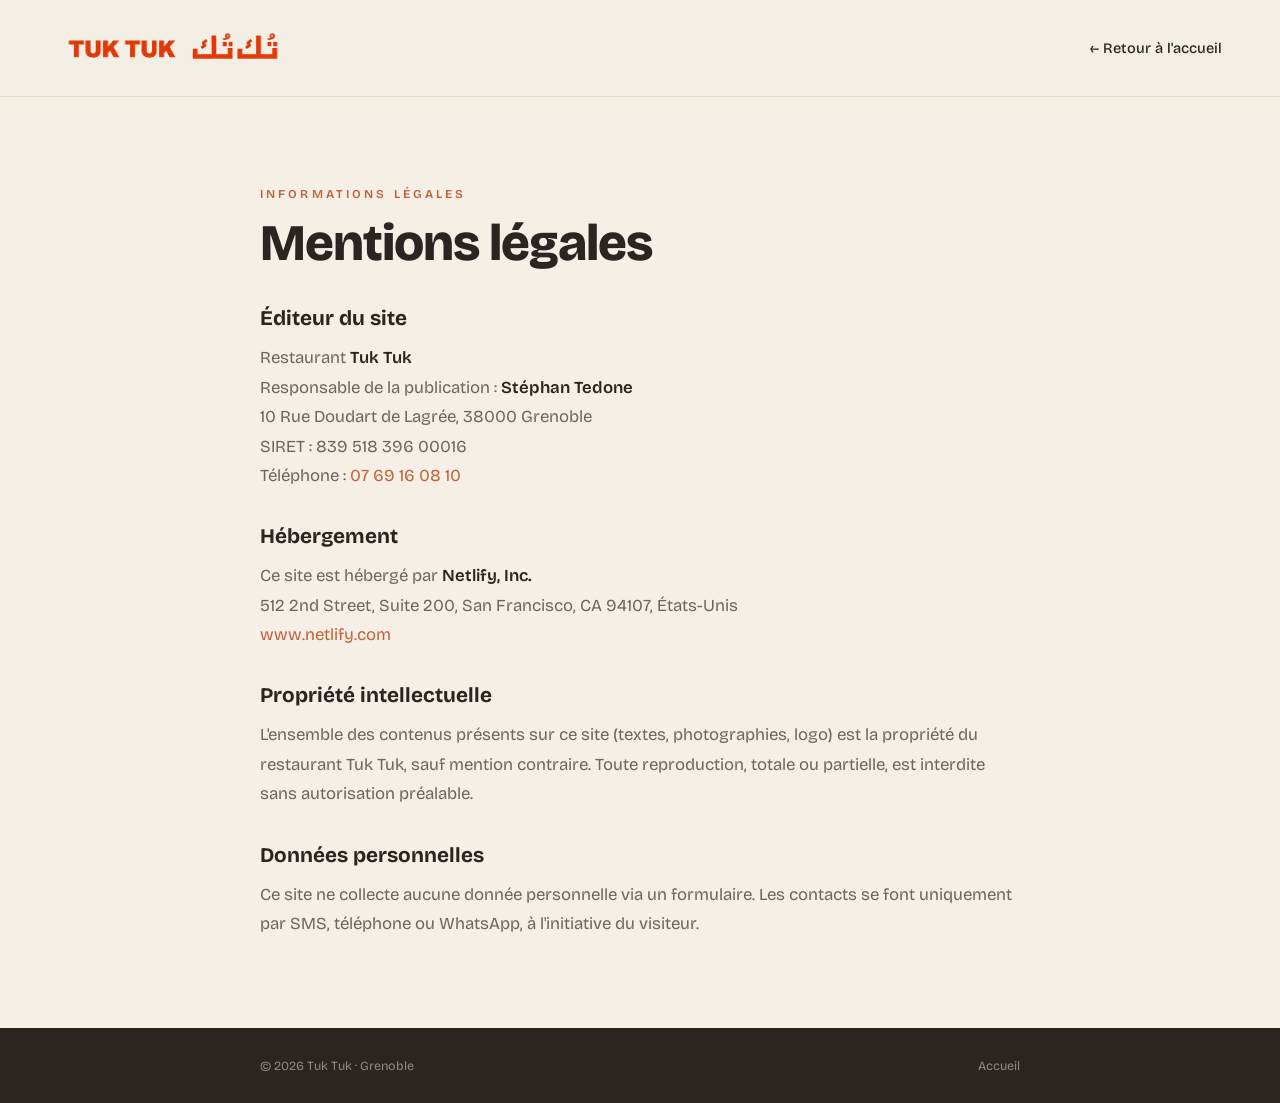
==== mentions-legales.html @ 61b42c8f "Carte, galerie photo, mentions légales et design nav - Boissons: option citron/miel/gingembre +0,60€" ====
<!DOCTYPE html>
<html lang="fr">
<head>
<meta charset="utf-8">
<meta name="viewport" content="width=device-width, initial-scale=1">
<title>Mentions légales — Tuk Tuk Grenoble</title>
<meta name="description" content="Mentions légales du restaurant Tuk Tuk, Grenoble.">
<meta name="robots" content="noindex">
<link rel="preconnect" href="https://fonts.googleapis.com">
<link rel="preconnect" href="https://fonts.gstatic.com" crossorigin>
<link href="https://fonts.googleapis.com/css2?family=Bricolage+Grotesque:opsz,wght@12..96,400;12..96,500;12..96,600;12..96,700;12..96,800&display=swap" rel="stylesheet">
<link rel="stylesheet" href="style.css">
</head>
<body>
<div id="root" style="--bg:#f5efe6;--bg-2:#efe7da;--surface:#fbf8f1;--ink:#2b2420;--ink-2:#6f655c;--line:#e4dacb;--accent:#c0613a;--accent-2:#a44e2c;--accent-ink:#fdf6ef;--accent-soft:#efd9c8;--nav-bg:rgba(245,239,230,.82);background:var(--bg);color:var(--ink);font-family:'Bricolage Grotesque',system-ui,sans-serif;-webkit-font-smoothing:antialiased;overflow-x:clip;min-height:100vh;display:flex;flex-direction:column;">

  <!-- NAV simplifiée -->
  <nav style="display:flex;align-items:center;justify-content:space-between;gap:16px;padding:9px clamp(18px,5vw,56px);background:var(--nav-bg);border-bottom:1px solid var(--line);">
    <a href="index.html" aria-label="Tuk Tuk" style="display:flex;align-items:center;gap:12px;text-decoration:none;">
      <img src="assets/logo.png" alt="Tuk Tuk" style="display:block;height:78px;width:auto;">
    </a>
    <a href="index.html" class="link-underline" style="font-size:14.5px;font-weight:500;">← Retour à l'accueil</a>
  </nav>

  <main style="flex:1;padding:clamp(48px,7vw,90px) clamp(18px,5vw,56px);">
    <div style="max-width:760px;margin:0 auto;">
      <div style="font-size:12px;font-weight:600;letter-spacing:.26em;text-transform:uppercase;color:var(--accent);margin-bottom:16px;">Informations légales</div>
      <h1 style="font-family:'Bricolage Grotesque',sans-serif;font-weight:800;letter-spacing:-.02em;font-size:clamp(2.1rem,5vw,3.2rem);line-height:1.05;margin:0 0 36px;color:var(--ink);">Mentions légales</h1>

      <section style="margin-bottom:34px;">
        <h2 style="font-family:'Bricolage Grotesque',sans-serif;font-weight:700;font-size:1.3rem;margin:0 0 12px;color:var(--ink);">Éditeur du site</h2>
        <p style="font-size:1.05rem;line-height:1.75;color:var(--ink-2);margin:0;">
          Restaurant <strong style="color:var(--ink);font-weight:600;">Tuk Tuk</strong><br>
          Responsable de la publication : <strong style="color:var(--ink);font-weight:600;">Stéphan Tedone</strong><br>
          10 Rue Doudart de Lagrée, 38000 Grenoble<br>
          SIRET : 839 518 396 00016<br>
          Téléphone : <a href="tel:0769160810" style="color:var(--accent);text-decoration:none;">07 69 16 08 10</a>
        </p>
      </section>

      <section style="margin-bottom:34px;">
        <h2 style="font-family:'Bricolage Grotesque',sans-serif;font-weight:700;font-size:1.3rem;margin:0 0 12px;color:var(--ink);">Hébergement</h2>
        <p style="font-size:1.05rem;line-height:1.75;color:var(--ink-2);margin:0;">
          Ce site est hébergé par <strong style="color:var(--ink);font-weight:600;">Netlify, Inc.</strong><br>
          512 2nd Street, Suite 200, San Francisco, CA 94107, États-Unis<br>
          <a href="https://www.netlify.com" target="_blank" rel="noopener" style="color:var(--accent);text-decoration:none;">www.netlify.com</a>
        </p>
      </section>

      <section style="margin-bottom:34px;">
        <h2 style="font-family:'Bricolage Grotesque',sans-serif;font-weight:700;font-size:1.3rem;margin:0 0 12px;color:var(--ink);">Propriété intellectuelle</h2>
        <p style="font-size:1.05rem;line-height:1.75;color:var(--ink-2);margin:0;">
          L'ensemble des contenus présents sur ce site (textes, photographies, logo) est la propriété du restaurant Tuk Tuk, sauf mention contraire. Toute reproduction, totale ou partielle, est interdite sans autorisation préalable.
        </p>
      </section>

      <section style="margin-bottom:0;">
        <h2 style="font-family:'Bricolage Grotesque',sans-serif;font-weight:700;font-size:1.3rem;margin:0 0 12px;color:var(--ink);">Données personnelles</h2>
        <p style="font-size:1.05rem;line-height:1.75;color:var(--ink-2);margin:0;">
          Ce site ne collecte aucune donnée personnelle via un formulaire. Les contacts se font uniquement par SMS, téléphone ou WhatsApp, à l'initiative du visiteur.
        </p>
      </section>
    </div>
  </main>

  <footer style="background:var(--ink);color:var(--bg);padding:30px clamp(18px,5vw,56px);">
    <div style="max-width:760px;margin:0 auto;display:flex;flex-wrap:wrap;gap:10px;justify-content:space-between;font-size:12.5px;color:rgba(245,239,230,.5);">
      <span>© 2026 Tuk Tuk · Grenoble</span>
      <a href="index.html" class="footer-link" style="color:rgba(245,239,230,.5);">Accueil</a>
    </div>
  </footer>

</div>
</body>
</html>
---- style.css ----
*{box-sizing:border-box}
html{scroll-behavior:smooth}
body{margin:0}
img{display:block;max-width:100%}
::selection{background:var(--accent,#c0613a);color:var(--accent-ink,#fdf6ef)}

@keyframes tt-marquee{from{transform:translateX(0)}to{transform:translateX(-50%)}}

@media (max-width:880px){
  .navlinks{display:none !important}
  .nav-phone{display:none !important}   /* le burger remplace le bouton SMS sur mobile */
  .nav-region{display:none !important}
  .nav-logo{height:80px !important}
}
@media (max-width:780px){
  .hero-grid{grid-template-columns:1fr !important}
  .split-grid{grid-template-columns:1fr !important}
  .acces-grid{grid-template-columns:1fr !important}
  .hero-section{padding-top:22px !important}
  /* 2 boutons hero côte à côte */
  .hero-cta{flex-wrap:nowrap !important}
  .hero-cta > a{flex:1}
  .hero-cta .btn-lg{padding-left:14px;padding-right:14px}
}

/* Burger (mobile uniquement) */
.nav-burger{display:none}
@media (max-width:880px){
  .nav-burger{
    display:flex;flex-direction:column;justify-content:center;gap:5px;
    width:46px;height:46px;padding:13px;flex:none;
    background:var(--accent);border:none;border-radius:2px;cursor:pointer;
  }
  .nav-burger span{display:block;height:2px;width:100%;background:var(--accent-ink);border-radius:2px;transition:transform .25s,opacity .2s}
  .nav-burger[aria-expanded="true"] span:nth-child(1){transform:translateY(7px) rotate(45deg)}
  .nav-burger[aria-expanded="true"] span:nth-child(2){opacity:0}
  .nav-burger[aria-expanded="true"] span:nth-child(3){transform:translateY(-7px) rotate(-45deg)}
}

/* Panneau latéral mobile */
.panel-backdrop{
  position:fixed;inset:0;background:rgba(43,36,32,.5);z-index:60;
  opacity:0;visibility:hidden;pointer-events:none;transition:opacity .3s,visibility .3s;
}
.panel-backdrop.is-open{opacity:1;visibility:visible;pointer-events:auto}
.mobile-panel{
  position:fixed;top:0;right:0;height:100%;width:min(82vw,340px);
  background:var(--bg);z-index:70;box-shadow:-20px 0 60px -30px rgba(40,28,18,.6);
  transform:translateX(100%);transition:transform .32s cubic-bezier(.2,.7,.2,1);
  display:flex;flex-direction:column;padding:18px 22px 26px;
}
.mobile-panel.is-open{transform:translateX(0)}
.mobile-panel-head{display:flex;align-items:center;justify-content:space-between;margin-bottom:14px}
.panel-close{background:none;border:none;font-size:34px;line-height:1;color:var(--ink);cursor:pointer;padding:0 4px}
.mobile-panel-links{display:flex;flex-direction:column}
.mobile-panel-links a{
  color:var(--ink);text-decoration:none;font-size:1.15rem;font-weight:600;
  padding:15px 2px;border-bottom:1px solid var(--line);transition:color .2s;
}
.mobile-panel-links a:hover,.mobile-panel-links a:active{color:var(--accent)}
.mobile-panel-cta{display:flex;flex-direction:column;gap:12px;margin-top:auto;padding-top:22px}

/* Avis : carrousel sur mobile */
.avis-arrow{ display:none; }
@media (max-width:780px){
  .avis-track{
    display:flex !important;
    grid-template-columns:none !important;
    overflow-x:auto;
    scroll-snap-type:x mandatory;
    -webkit-overflow-scrolling:touch;
    scrollbar-width:none;
    padding-bottom:4px;
  }
  .avis-track::-webkit-scrollbar{ display:none; }
  .avis-card{
    flex:0 0 85%;
    scroll-snap-align:center;
  }
  .avis-arrow{
    display:flex;align-items:center;justify-content:center;
    position:absolute;top:50%;transform:translateY(-50%);
    width:36px;height:36px;border-radius:50%;
    background:var(--surface);border:1px solid var(--line);
    color:var(--ink);font-size:20px;line-height:1;cursor:pointer;z-index:5;
    box-shadow:0 8px 20px -10px rgba(50,33,20,.5);
  }
  .avis-arrow-prev{ left:-6px; }
  .avis-arrow-next{ right:-6px; }
}

/* Galerie : carrousel horizontal (desktop + mobile) */
.galerie-track{
  display:flex;gap:clamp(12px,1.5vw,18px);
  overflow-x:auto;scroll-snap-type:x mandatory;-webkit-overflow-scrolling:touch;
  scrollbar-width:none;padding-bottom:4px;
}
.galerie-track::-webkit-scrollbar{ display:none; }
.galerie-item,.galerie-img{
  flex:0 0 clamp(240px,30%,340px);
  aspect-ratio:4/5;border-radius:3px;object-fit:cover;
  scroll-snap-align:start;background:var(--accent-soft);
  box-shadow:0 26px 50px -40px rgba(50,33,20,.5);
}
.galerie-placeholder{
  display:flex;align-items:center;justify-content:center;
  border:1px dashed var(--line);
  color:var(--ink-2);font-size:13px;letter-spacing:.04em;
}
.galerie-arrow{
  display:flex;align-items:center;justify-content:center;
  width:42px;height:42px;border-radius:50%;
  background:var(--surface);border:1px solid var(--line);
  color:var(--ink);font-size:22px;line-height:1;cursor:pointer;
  transition:background .2s,color .2s,border-color .2s;
}
.galerie-arrow:hover{ background:var(--accent); color:var(--accent-ink); border-color:var(--accent); }
@media (max-width:780px){
  .galerie-item,.galerie-img{ flex:0 0 78%; }
}

/* Nav links underline-on-hover */
.link-underline{
  color:var(--ink);text-decoration:none;padding:4px 2px;
  background-image:linear-gradient(var(--accent),var(--accent));
  background-repeat:no-repeat;background-position:0 100%;background-size:0% 1.6px;
  transition:background-size .3s cubic-bezier(.2,.7,.2,1),color .2s,transform .2s;
}
.link-underline:hover{ color:var(--accent); background-size:100% 1.6px; transform:translateY(-1px); }

/* Accent button (SMS / CTA) */
.btn-accent{
  background:var(--accent);color:var(--accent-ink);
  transition:background .2s,transform .2s;
}
.btn-accent:hover{ background:var(--accent-2); transform:translateY(-1px); }
.btn-lg{
  display:inline-flex;align-items:center;justify-content:center;white-space:nowrap;gap:10px;
  font-weight:700;font-size:1rem;padding:15px 26px;border-radius:2px;text-decoration:none;
  box-shadow:0 14px 30px -16px var(--accent);
}
.btn-lg:hover{ transform:translateY(-2px); }

/* Outline button */
.btn-outline{
  display:inline-flex;align-items:center;justify-content:center;white-space:nowrap;gap:10px;
  background:transparent;color:var(--ink);text-decoration:none;font-weight:600;font-size:1rem;
  padding:14px 24px;border-radius:2px;border:1.5px solid var(--ink);
  transition:background .2s,color .2s;
}
.btn-outline:hover{ background:var(--ink); color:var(--bg); }

/* WhatsApp button */
.btn-whatsapp{
  display:inline-flex;align-items:center;justify-content:center;white-space:nowrap;gap:9px;
  background:#1faf54;color:#fff;text-decoration:none;font-weight:700;font-size:1rem;
  padding:14px 22px;border-radius:2px;transition:background .2s,transform .2s;
}
.btn-whatsapp:hover{ background:#188f44; transform:translateY(-2px); }

/* Dark button (avis Google) */
.btn-dark{
  display:inline-flex;align-items:center;gap:9px;background:var(--ink);color:var(--bg);
  text-decoration:none;font-weight:600;font-size:.95rem;padding:11px 18px;border-radius:2px;
  transition:background .2s,transform .2s;
}
.btn-dark:hover{ background:var(--accent); transform:translateY(-1px); }

/* Footer links */
.footer-link{ color:var(--bg); text-decoration:none; }
.footer-link:hover{ color:var(--accent); }

/* Social circle (Instagram) */
.social-circle{
  width:40px;height:40px;border-radius:50%;border:1px solid rgba(245,239,230,.28);
  display:flex;align-items:center;justify-content:center;color:var(--bg);text-decoration:none;
  font-size:13px;font-weight:600;transition:background .2s,border-color .2s,color .2s;
}
.social-circle:hover{ background:var(--accent); border-color:var(--accent); color:var(--accent-ink); }

/* Scroll-reveal: JS adds .reveal-hidden only to elements below the fold on load */
[data-reveal].reveal-hidden{ opacity:0; transform:translateY(22px); }
[data-reveal]{ transition:opacity .7s cubic-bezier(.2,.7,.2,1), transform .7s cubic-bezier(.2,.7,.2,1); }
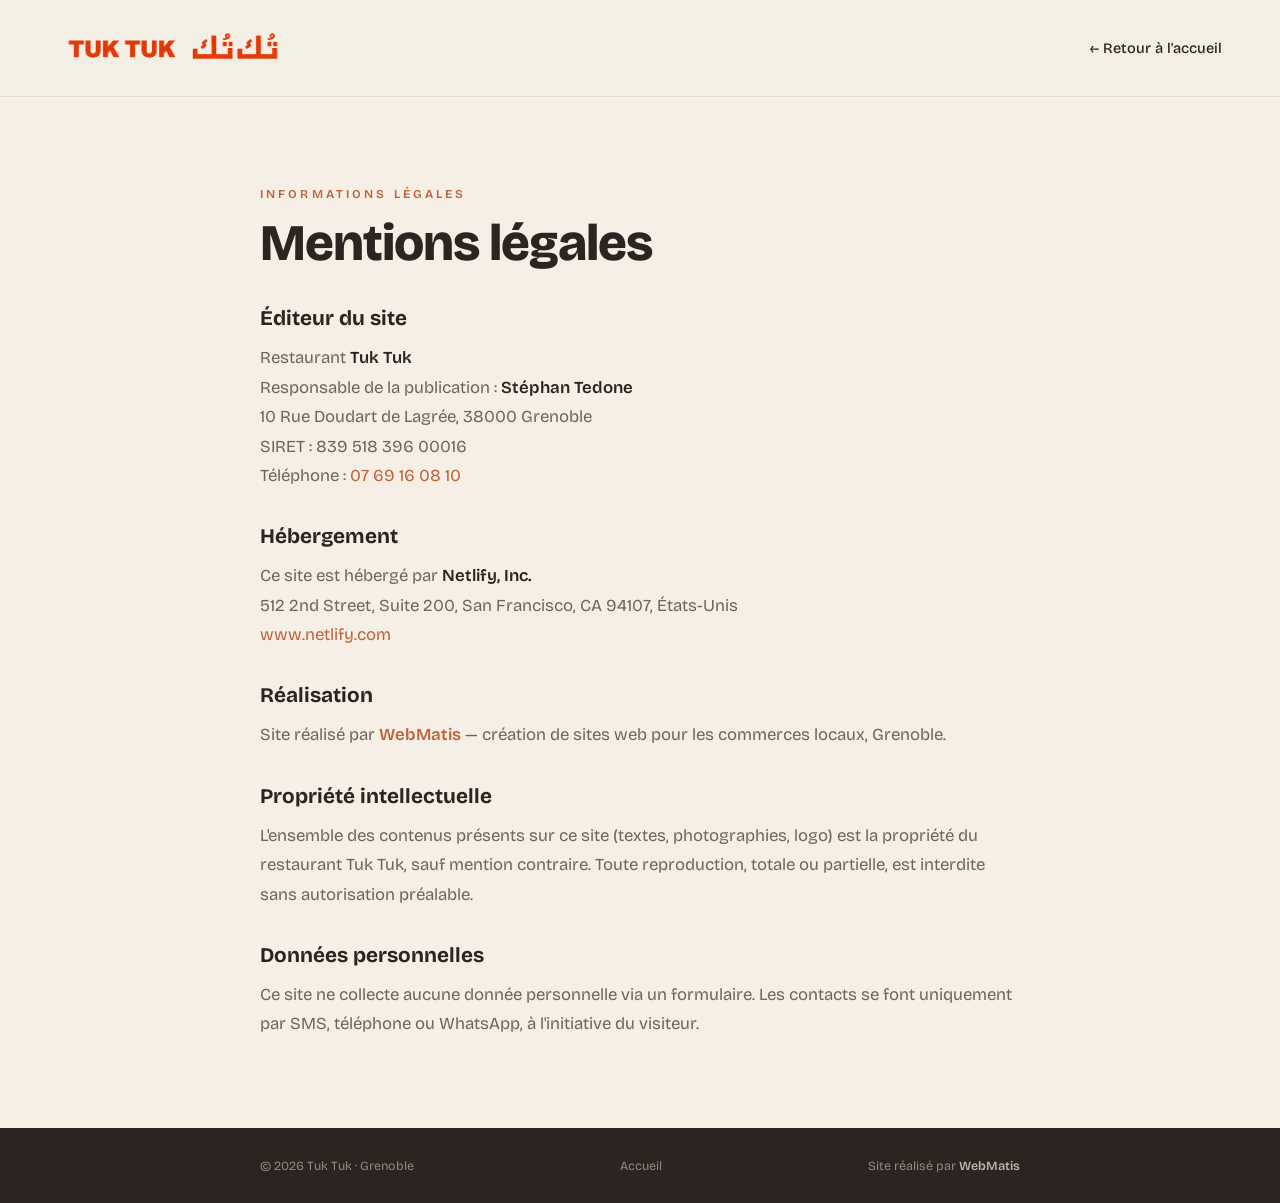
==== commit ba767c55: "Carte : riz sauté en plat, tofu 10€, 107 avis, photos cadrées + PDF regénéré - Riz sauté 2,50€ ajout" ====
--- a/mentions-legales.html
+++ b/mentions-legales.html
@@ -48,6 +48,13 @@
       </section>
 
       <section style="margin-bottom:34px;">
+        <h2 style="font-family:'Bricolage Grotesque',sans-serif;font-weight:700;font-size:1.3rem;margin:0 0 12px;color:var(--ink);">Réalisation</h2>
+        <p style="font-size:1.05rem;line-height:1.75;color:var(--ink-2);margin:0;">
+          Site réalisé par <a href="https://webmatis.fr" target="_blank" rel="noopener" style="color:var(--accent);text-decoration:none;font-weight:600;">WebMatis</a> — création de sites web pour les commerces locaux, Grenoble.
+        </p>
+      </section>
+
+      <section style="margin-bottom:34px;">
         <h2 style="font-family:'Bricolage Grotesque',sans-serif;font-weight:700;font-size:1.3rem;margin:0 0 12px;color:var(--ink);">Propriété intellectuelle</h2>
         <p style="font-size:1.05rem;line-height:1.75;color:var(--ink-2);margin:0;">
           L'ensemble des contenus présents sur ce site (textes, photographies, logo) est la propriété du restaurant Tuk Tuk, sauf mention contraire. Toute reproduction, totale ou partielle, est interdite sans autorisation préalable.
@@ -67,6 +74,7 @@
     <div style="max-width:760px;margin:0 auto;display:flex;flex-wrap:wrap;gap:10px;justify-content:space-between;font-size:12.5px;color:rgba(245,239,230,.5);">
       <span>© 2026 Tuk Tuk · Grenoble</span>
       <a href="index.html" class="footer-link" style="color:rgba(245,239,230,.5);">Accueil</a>
+      <span>Site réalisé par <a href="https://webmatis.fr" target="_blank" rel="noopener" class="footer-link" style="color:rgba(245,239,230,.72);font-weight:600;">WebMatis</a></span>
     </div>
   </footer>
 
